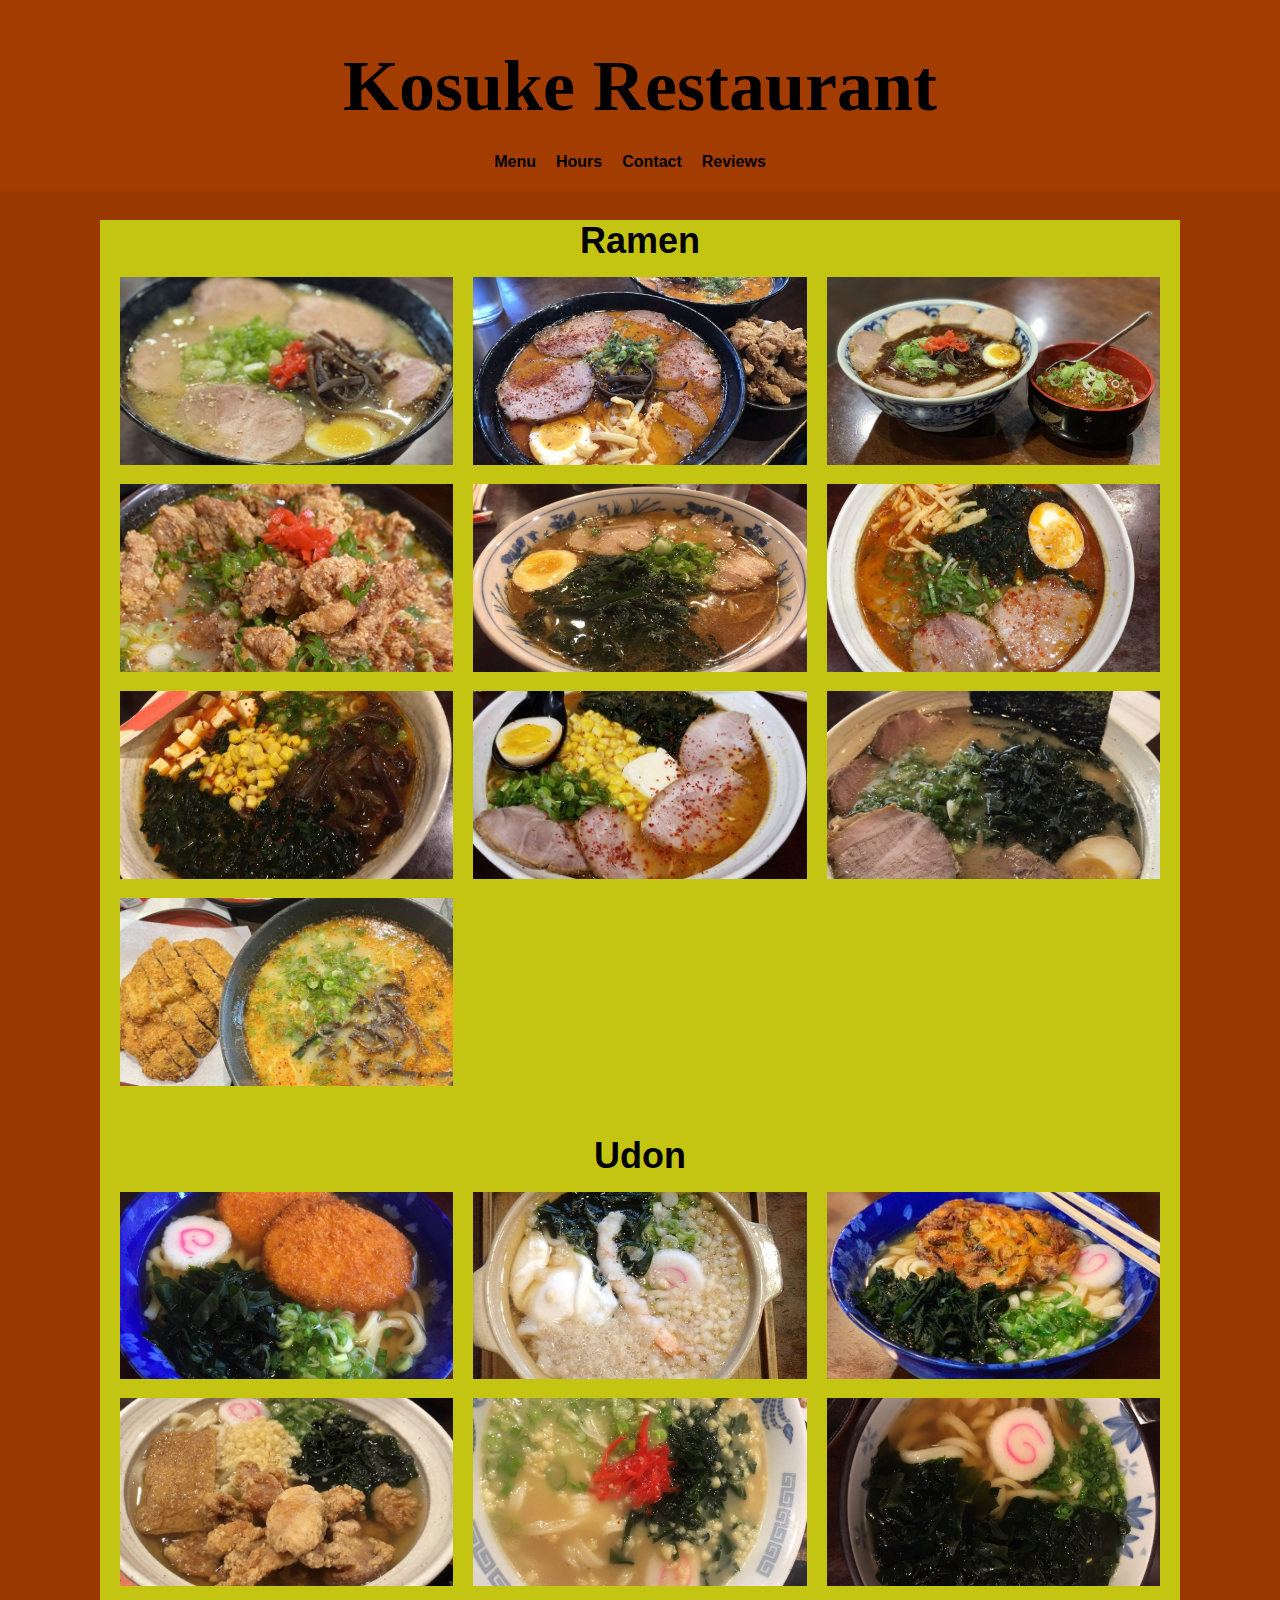
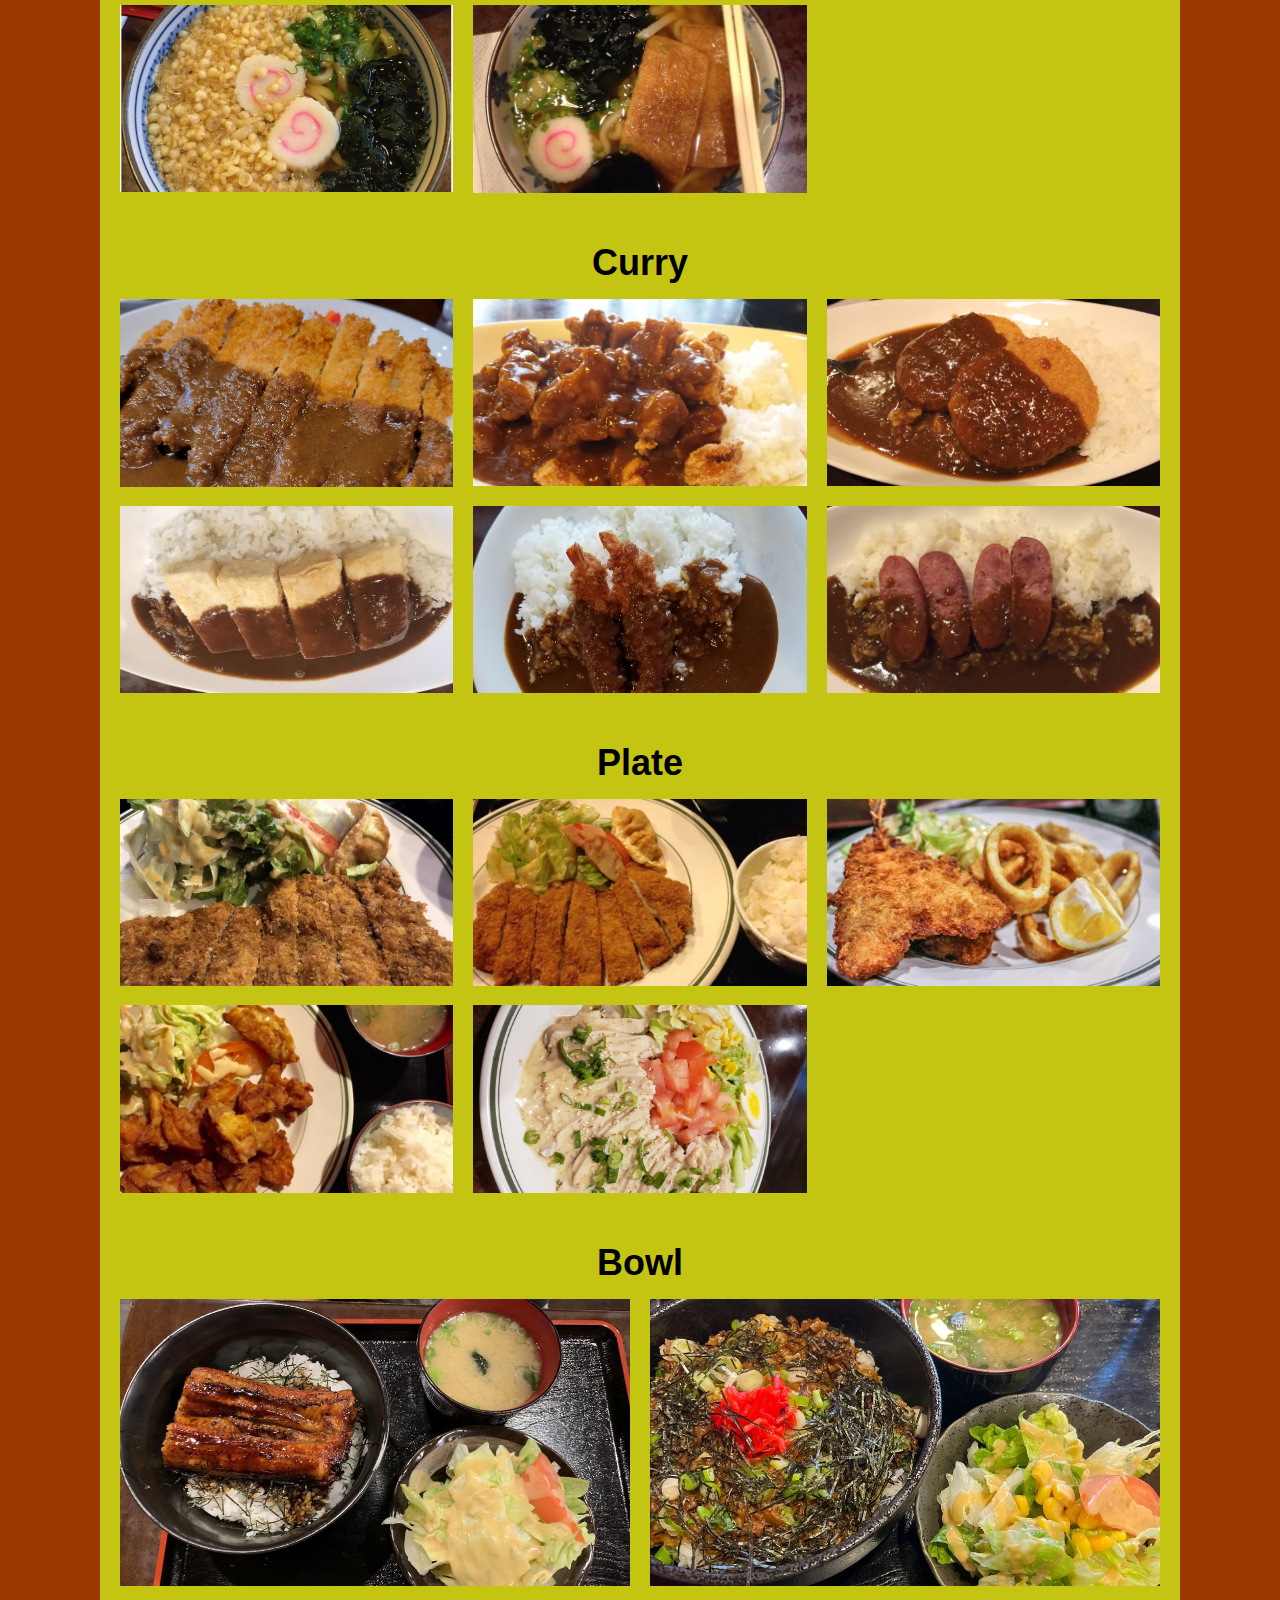
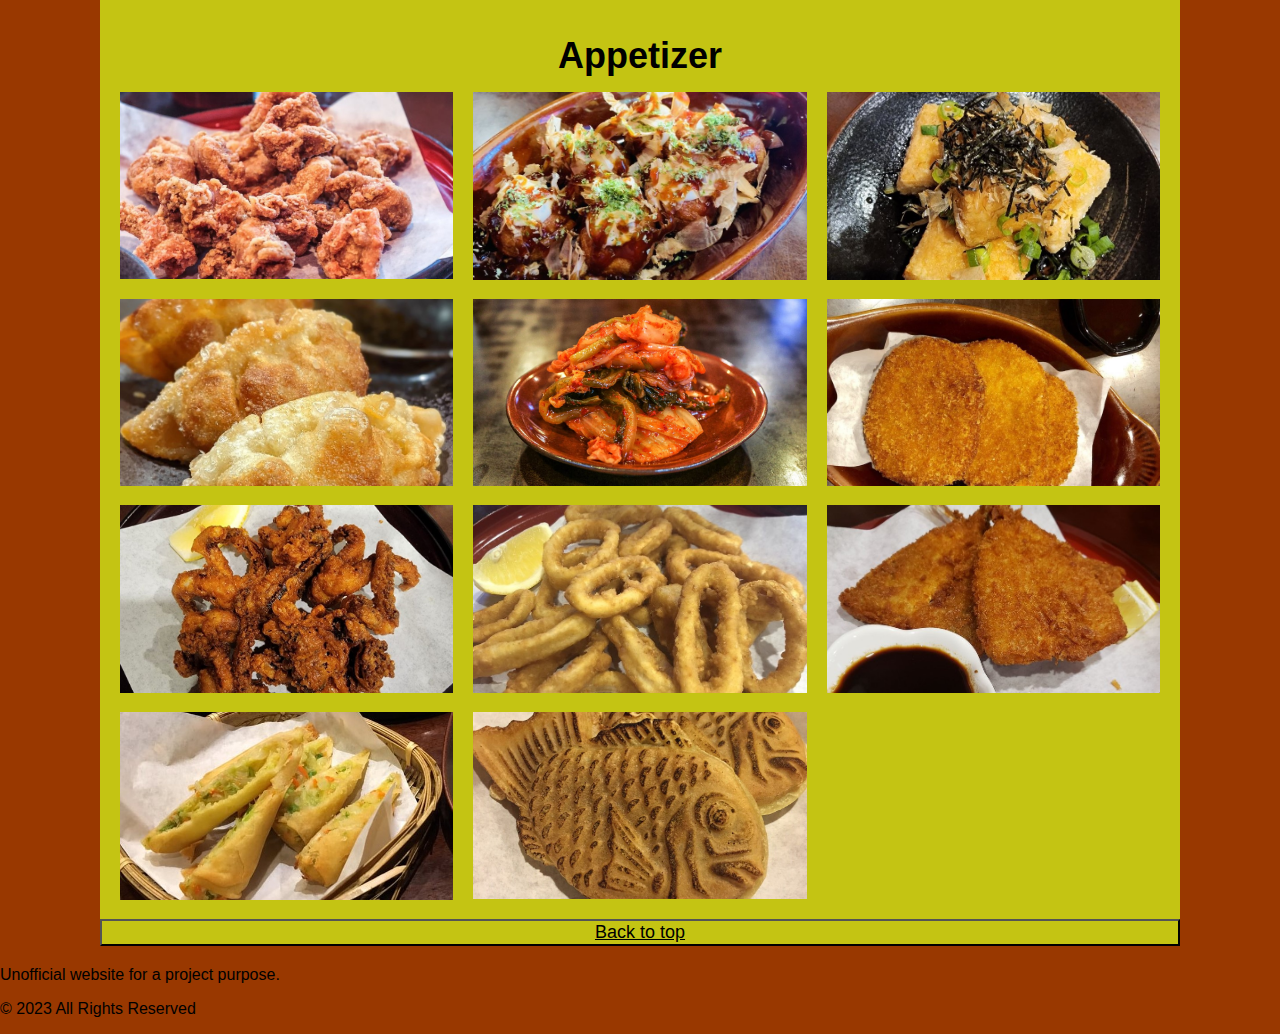
==== snap/menu.html @ 7005ef79 "added menu" ====
<!DOCTYPE html>
<html lang="en">
<head>
	<meta charset="UTF-8">
	<meta name="viewport" content="width=device-width, initial-scale=1">
	<title>Kosuke Ramen - Home</title>
	<link rel="stylesheet" href="styles.css">
</head>
<body>

	<header>
		<h1><a href="https://phangtommy.github.io/snap/snap.html">Kosuke Restaurant</a></h1>
		<nav>
			<ul>
				<li><a href="https://phangtommy.github.io/snap/snap.html#menu">Menu</a></li>
				<li><a href="https://phangtommy.github.io/snap/snap.html#hours">Hours</a></li>
				<li><a href="https://phangtommy.github.io/snap/snap.html#contact">Contact</a></li>
				<li><a href="https://phangtommy.github.io/snap/snap.html#reviews">Reviews</a></li>
			</ul>
		</nav>
	</header>
	

	<main>
    <section id="food">
        <h2>Ramen</h2>
            <div class="container" >
                <div id="wrapper">
                    <img src="1.jpg" alt="Image 1" onclick="zoomImage(this);">
                    <p class="text">Tonkotsu Ramen</p>
                </div>
                <div id="wrapper">
                    <img src="2.jpg" alt="Image 2" onclick="zoomImage(this);">
                    <p class="text">Spicy Ramen</p>
                </div>
                <div id="wrapper">
                    <img src="0.jpg" alt="Image 0" onclick="zoomImage(this);">
                    <p class="text">Kuro Ramen</p>
                </div>
                <div id="wrapper">
                    <img src="4.jpg" alt="Image 4" onclick="zoomImage(this);">
                    <p class="text">Popcorn Chicken Ramen</p>
                </div>
                <div id="wrapper">
                    <img src="9.jpg" alt="Image 9" onclick="zoomImage(this);">
                    <p class="text">Kuro Ramen</p>
                </div>
                <div id="wrapper">
                    <img src="10.jpg" alt="Image 10" onclick="zoomImage(this);">
                    <p class="text">Miso Ramen</p>
                </div>
                <div id="wrapper">
                    <img src="11.jpg" alt="Image 11" onclick="zoomImage(this);">
                    <p class="text">Spicy Miso Ramen</p>
                </div>
                <div id="wrapper">
                    <img src="12.jpg" alt="Image 12" onclick="zoomImage(this);">
                    <p class="text">Vegetable Ramen</p>
                </div>
                <div id="wrapper">
                    <img src="21.jpg" alt="Image 21" onclick="zoomImage(this);">
                    <p class="text">Tonkotsu Shoyu Ramen</p>
                </div>
                <div id="wrapper">
                    <img src="22.jpg" alt="Image 22" onclick="zoomImage(this);">
                    <p class="text">Cutlet Ramen</p>
                </div>
            </div>
    </section>
    
    <section id="food">
        <h2>Udon</h2>
            <div class="container" >
                <div id="wrapper">
                    <img src="13.jpg" alt="Image 13" onclick="zoomImage(this);">
                    <p class="text">Croquette Udon</p>
                </div>
                <div id="wrapper">
                    <img src="14.jpg" alt="Image 14" onclick="zoomImage(this);">
                    <p class="text">Nabeyaki Udon</p>
                </div>
                <div id="wrapper">
                    <img src="15.jpg" alt="Image 15" onclick="zoomImage(this);">
                    <p class="text">Kakiage Udon</p>
                </div>
                <div id="wrapper">
                    <img src="16.jpg" alt="Image 16" onclick="zoomImage(this);">
                    <p class="text">House Special Udon</p>
                </div>
                <div id="wrapper">
                    <img src="17.jpg" alt="Image 17" onclick="zoomImage(this);">
                    <p class="text">Kosuke Udon</p>
                </div>
                <div id="wrapper">
                    <img src="18.jpg" alt="Image 18" onclick="zoomImage(this);">
                    <p class="text">Wakame Udon</p>
                </div>
                <div id="wrapper">
                    <img src="19.jpg" alt="Image 19" onclick="zoomImage(this);">
                    <p class="text">Tanuki Udon</p>
                </div>
                <div id="wrapper">
                    <img src="20.jpg" alt="Image 20" onclick="zoomImage(this);">
                    <p class="text">Kitsune Udon</p>
                </div>
            </div>
    </section>

    <section id="food">
        <h2>Curry</h2>
            <div class="container" >
                <div id="wrapper">
                    <img src="23.jpg" alt="Image 23" onclick="zoomImage(this);">
                    <p class="text">Cutlet Curry</p>
                </div>
                <div id="wrapper">
                    <img src="24.jpg" alt="Image 24" onclick="zoomImage(this);">
                    <p class="text">Popcorn Chicken Curry</p>
                </div>
                <div id="wrapper">
                    <img src="25.jpg" alt="Image 25" onclick="zoomImage(this);">
                    <p class="text">Croquette Curry</p>
                </div>
                <div id="wrapper">
                    <img src="26.jpg" alt="Image 26" onclick="zoomImage(this);">
                    <p class="text">Tofu Curry</p>
                </div>
                <div id="wrapper">
                    <img src="27.jpg" alt="Image 27" onclick="zoomImage(this);">
                    <p class="text">Shrimp Curry</p>
                </div>
                <div id="wrapper">
                    <img src="28.jpg" alt="Image 28" onclick="zoomImage(this);">
                    <p class="text">Sausage Curry</p>
            </div>
    </section>


    <section id="food">
        <h2>Plate</h2>
            <div class="container" >
                <div id="wrapper">
                    <img src="29.jpg" alt="Image 29" onclick="zoomImage(this);">
                    <p class="text">Pork Cutlet Plate</p>
                </div>
                <div id="wrapper">
                    <img src="30.jpg" alt="Image 30" onclick="zoomImage(this);">
                    <p class="text">Chicken Cutlet Plate</p>
                </div>
                <div id="wrapper">
                    <img src="31.jpg" alt="Image 31" onclick="zoomImage(this);">
                    <p class="text">Aji Fry and Calamari (Fried Squid) Plate</p>
                </div>
                <div id="wrapper">
                    <img src="32.jpg" alt="Image 32" onclick="zoomImage(this);">
                    <p class="text">Japanese Fried Chicken Plate</p>
                </div>
                <div id="wrapper">
                    <img src="33.jpg" alt="Image 33" onclick="zoomImage(this);">
                    <p class="text">Sesame Miso Chicken Plate</p>
                </div>
            </div>
    </section>

    <section id="food">
        <h2>Bowl</h2>
            <div class="container" >
                <div id="wrapper">
                    <img src="7.jpg" alt="Image 7" onclick="zoomImage(this);">
                    <p class="text">Unagi Don</p>
                </div>
                <div id="wrapper">
                    <img src="8.jpg" alt="Image 8" onclick="zoomImage(this);">
                    <p class="text">Beef BBQ Don</p>
                </div>
            </div>
    </section>

    <section id="food">
        <h2>Appetizer</h2>
            <div class="container" >
                <div id="wrapper">
                    <img src="37.jpg" alt="Image 37" onclick="zoomImage(this);">
                    <p class="text">Popcorn Chicken</p>
                </div>
                <div id="wrapper">
                    <img src="6.jpg" alt="Image 6" onclick="zoomImage(this);">
                    <p class="text">Takoyaki</p>
                </div>
                <div id="wrapper">
                    <img src="34.jpg" alt="Image 34" onclick="zoomImage(this);">
                    <p class="text">Agedashi Tofu</p>
                </div>
                <div id="wrapper">
                    <img src="36.jpg" alt="Image 36" onclick="zoomImage(this);">
                    <p class="text">Gyoza</p>
                </div>
                <div id="wrapper">
                    <img src="42.jpg" alt="Image 42" onclick="zoomImage(this);">
                    <p class="text">Kimchi</p>
                </div>
                <div id="wrapper">
                    <img src="38.jpg" alt="Image 38" onclick="zoomImage(this);">
                    <p class="text">Croquette</p>
                </div>
                <div id="wrapper">
                    <img src="39.jpg" alt="Image 39" onclick="zoomImage(this);">
                    <p class="text">Fried Geso (Squid Leg)</p>
                </div>
                <div id="wrapper">
                    <img src="40.jpg" alt="Image 40" onclick="zoomImage(this);">
                    <p class="text">Fried Calamari</p>
                </div>
                <div id="wrapper">
                    <img src="41.jpg" alt="Image 41" onclick="zoomImage(this);">
                    <p class="text">Aji Fry (Horse Mackerel)</p>
                </div>
                <div id="wrapper">
                    <img src="35.jpg" alt="Image 35" onclick="zoomImage(this);">
                    <p class="text">Egg Roll</p>
                </div>
                <div id="wrapper">
                    <img src="43.jpg" alt="Image 43" onclick="zoomImage(this);">
                    <p class="text">Taiyaki</p>
                </div>
            </div>
    </section>


    <button id="myBtn">
        <a href="#top" style="color: rgb(0, 0, 0)">Back to top</a>
    </button>
	</main>
    


	<footer>
		<p>Unofficial website for a project purpose.</p>
		<p>&copy; 2023 All Rights Reserved</p>
	</footer>
</body>
</html>
---- snap/styles.css ----
/* Global styles */
body {
	font-family: Arial, sans-serif;
	margin: 0;
	padding: 0;
	/* background-image: url("ksk.png"); */
	background-color: hsl(22, 100%, 30%);
}

/* header */
header {
	background-color: hsl(22, 100%, 32%);
	padding: 20px;
	/* background-image: url("m1iysbpbkvrms475ms0g.png"); */
}

h1 {
	font-family:'Blackadder ITC';
	margin: 2%;  
	color:rgb(12, 12, 12);
	font-size: 3em;
	justify-content: center;
	display: flex;
}

nav {
	margin-top: 10px;
}

nav ul {
	list-style: none;
	margin: 0;
	padding: 0;
	justify-content: center;
	display: flex;
}

nav li {
	margin-right: 20px;
	display: flex;
}

h1 a{
	font-size: 150%;
	color: #000000;
	text-decoration: none;
	font-weight: bold;
}

nav a {
	color: #000000;
	text-decoration: none;
	font-weight: bold;
}

nav a:hover {
	color: #ECECEC;
	background-color: #000000;
}

nav a:visited{
	background-color: cyan;
}

.slideshow {
	width: 100%;
	height: 400px;
}

.slideshow img {
	width: 100%;
	height: 100%;
	object-fit: cover;
}



/* slideshow gallery */
* {box-sizing:border-box}

/* Slideshow container */
.slideshow-container {
  max-width: 1000px;
  position: relative;
  margin: auto;
}

/* Hide the images by default */
.mySlides {
  display: none;
}

/* Next & previous buttons */
.prev, .next {
  cursor: pointer;
  position: absolute;
  top: 50%;
  width: auto;
  margin-top: -22px;
  padding: 16px;
  color: white;
  font-weight: bold;
  font-size: 18px;
  transition: 0.6s ease;
  border-radius: 0 3px 3px 0;
  user-select: none;
}

/* Position the "next button" to the right */
.next {
  right: 0;
  border-radius: 3px 0 0 3px;
}

/* On hover, add a black background color with a little bit see-through */
.prev:hover, .next:hover {
  background-color: rgba(0,0,0,0.8);
}

/* Caption text */
.text {
  color: whitesmoke;
  font-size: 15px;
  padding: 8px 12px;
  position: absolute;
  bottom: 8px;
  width: 100%;
  text-align: center;
}

/* The dots/bullets/indicators */
.dot {
  cursor: pointer;
  height: 10px;
  width: 10px;
  margin: 0 2px;
  background-color: #bbb;
  border-radius: 50%;
  display: inline-block;
  transition: background-color 0.6s ease;
}

.active, .dot:hover {
  background-color: #717171;
}

/* Fading animation */
.fade {
  animation-name: fade;
  animation-duration: 1.5s;
}

@keyframes fade {
  from {opacity: .4}
  to {opacity: 1}
}
 




main {
	max-width: 1080px;
	margin: 20px auto;
	color: black;
	background: rgb(196, 196, 19);
}

/* Menu styles */
.menu-section {
	margin-bottom: 40px;
}

.menu-section h2 {
	font-size: 24px;
	margin-bottom: 10px;
}

.menu-item {
	display: flex;
	flex-wrap: wrap;
	margin-bottom: 20px;
}

.menu-item h3 {
	flex: 1;
	margin: 0;
}

.menu-item p {
	flex: 1;
	margin: 0;
}

.menu-item .price {
	font-weight: bold;
	font-size: 18px;
}

/* Location styles */
.location-section {
	margin-bottom: 40px;
}

.location-section h2 {
	font-size: 24px;
	margin-bottom: 10px;
}

.location-info {
	display: flex;
	flex-wrap: wrap;
	margin-bottom: 20px;
}

.location-info h3 {
	flex: 1;
	margin: 0;
}

.location-info p {
	flex: 1;
	margin: 0;
}

/* Floating Back-To-Top Button*/
#myBtn {
	width: 100%;
	font-size: 18px;
	background-color: rgb(196, 196, 19);
}

/*On Hover Color Change*/
#myBtn:hover {
	background-color: hsl(22, 100%, 30%);
}

.google-maps {
	position: relative;
	padding-bottom: 75%; 
	height: 0;
	overflow: hidden;
	width: 100%;
}

.google-maps iframe {
	position: absolute;
	top: 0;
	left: 0;
	width: 100% !important;
	height: 100% !important;
}

.container {
	display: grid;
	grid-template-columns: repeat(auto-fit, minmax(250px, 1fr));
	grid-gap: 20px;
	padding: 20px;
	margin: 0 auto;
	max-width: 1200px;
}
.container img {
	width: 100%;
	height: auto;
	object-fit: cover;
	cursor: pointer;
}

.container img:hover {
	opacity: 0.88;
}


.container img.zoom {
	max-width: none;
	height: 100%;
	position: fixed;
	top: 0;
	left: 0;
	right: 0;
	bottom: 0;
	margin: auto;
	z-index: 999;
}

#food {
	text-align: center;
	text-decoration: none;
	font-weight: bold;
	font-size: 150%;
	align-self: auto;
}

#food h2 {
	margin-bottom: -5px;
}

#wrapper .text {
	position:relative;
	bottom:30px;
	left:0px;
	visibility:hidden;
	align-self:center;
	margin-bottom: -55px;
	color: black;
}

#wrapper:hover .text {
	visibility:visible;
}
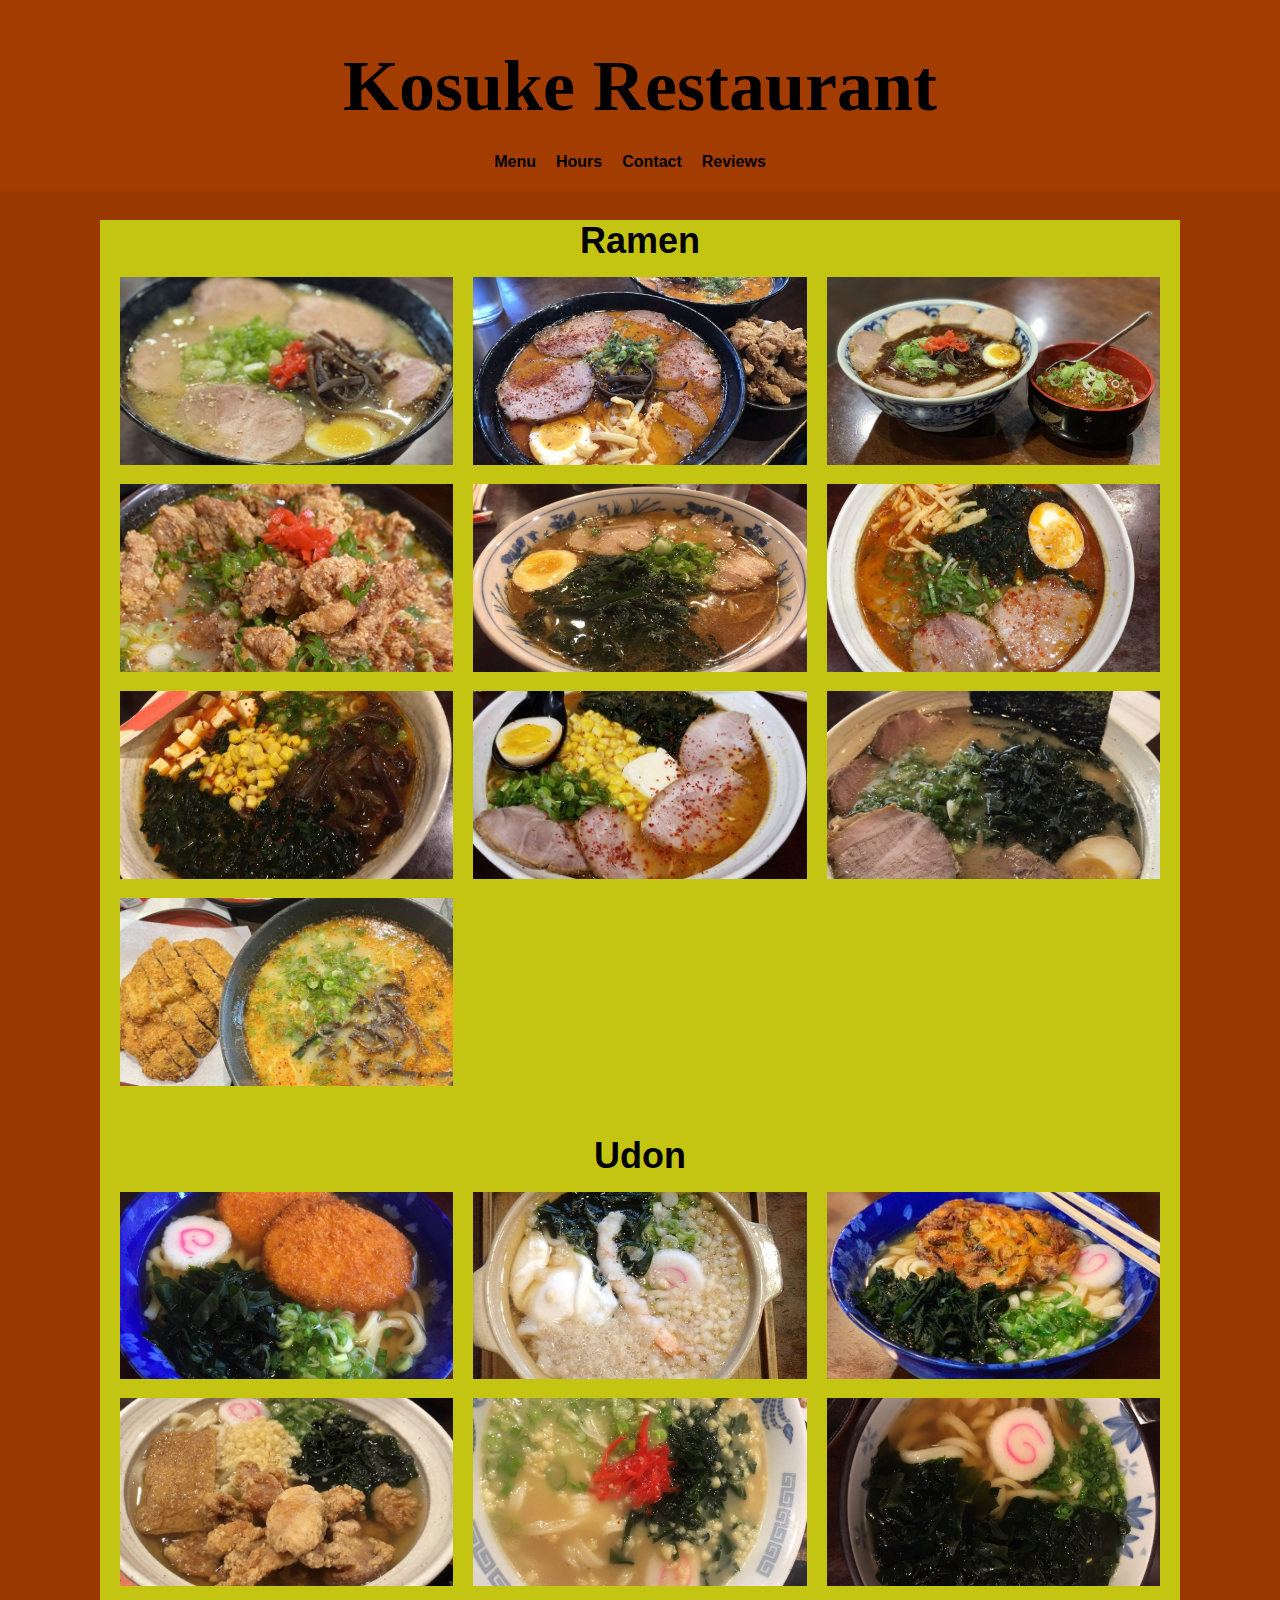
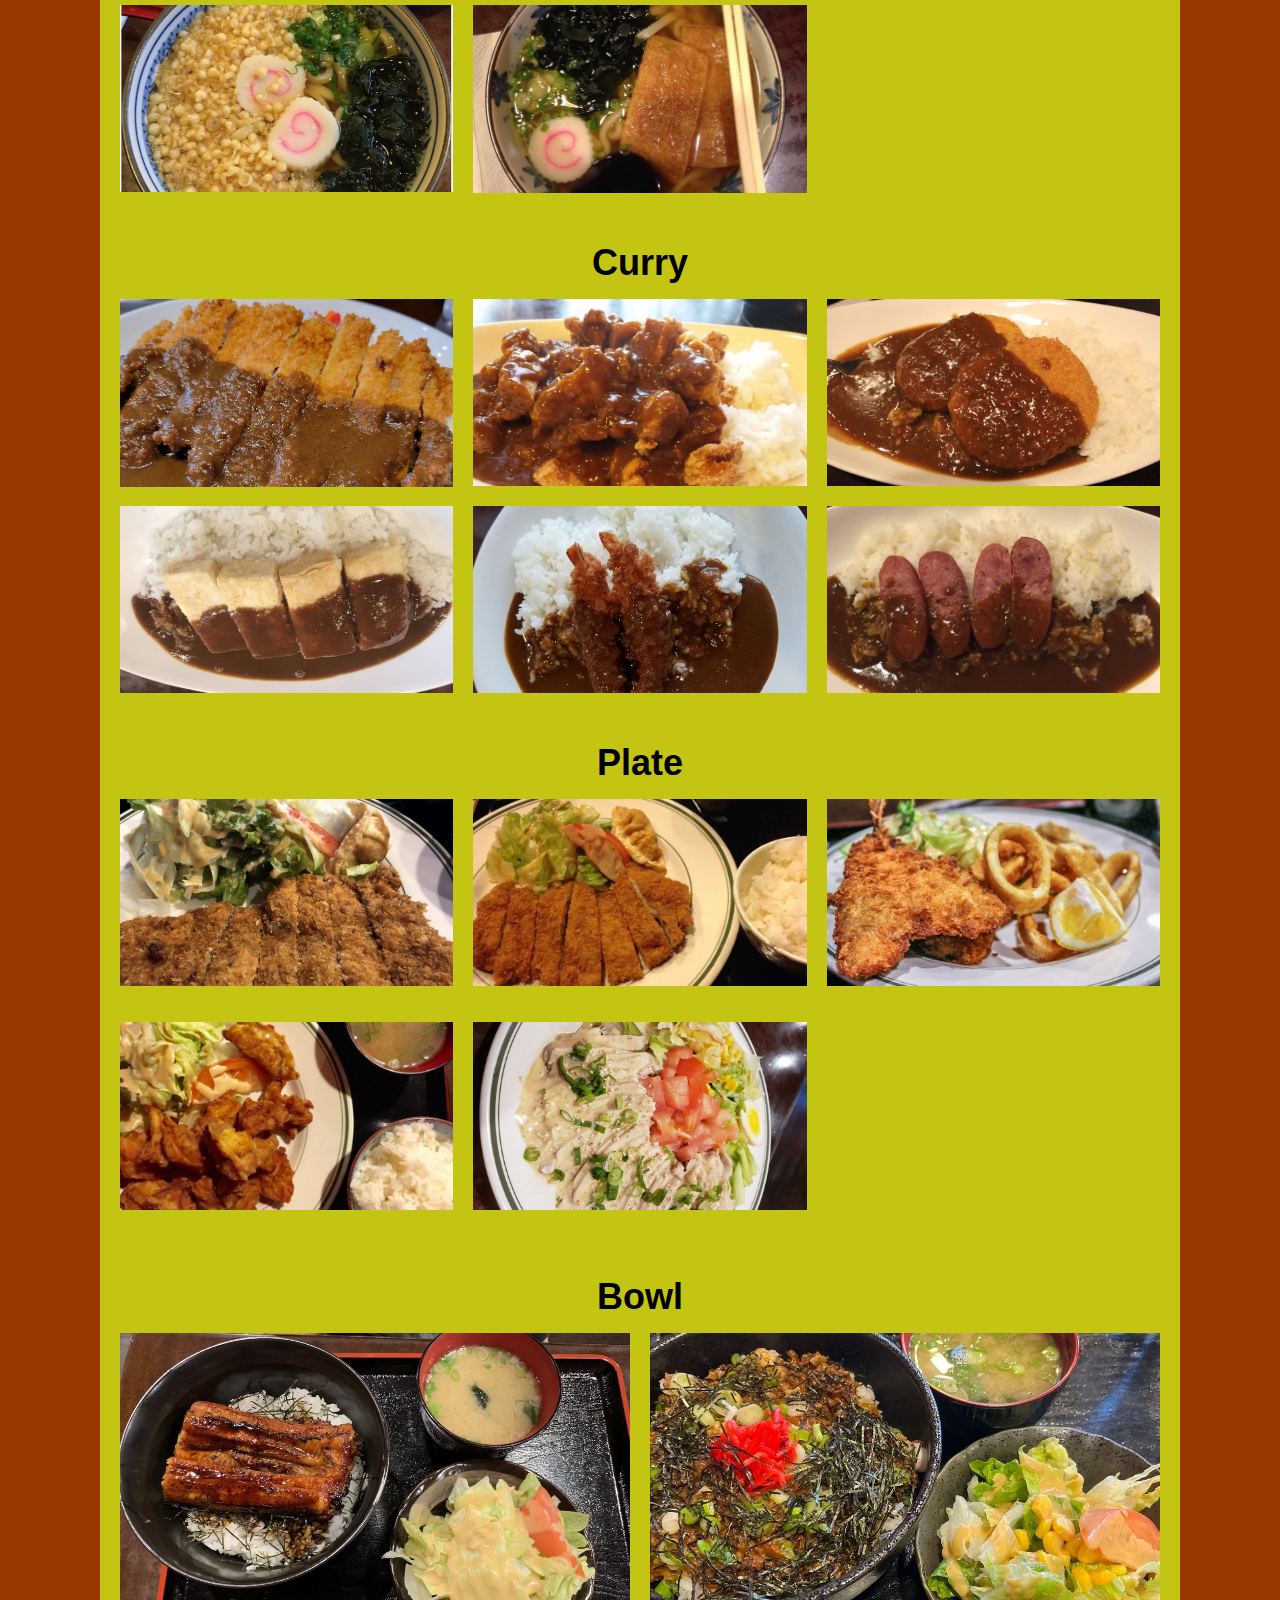
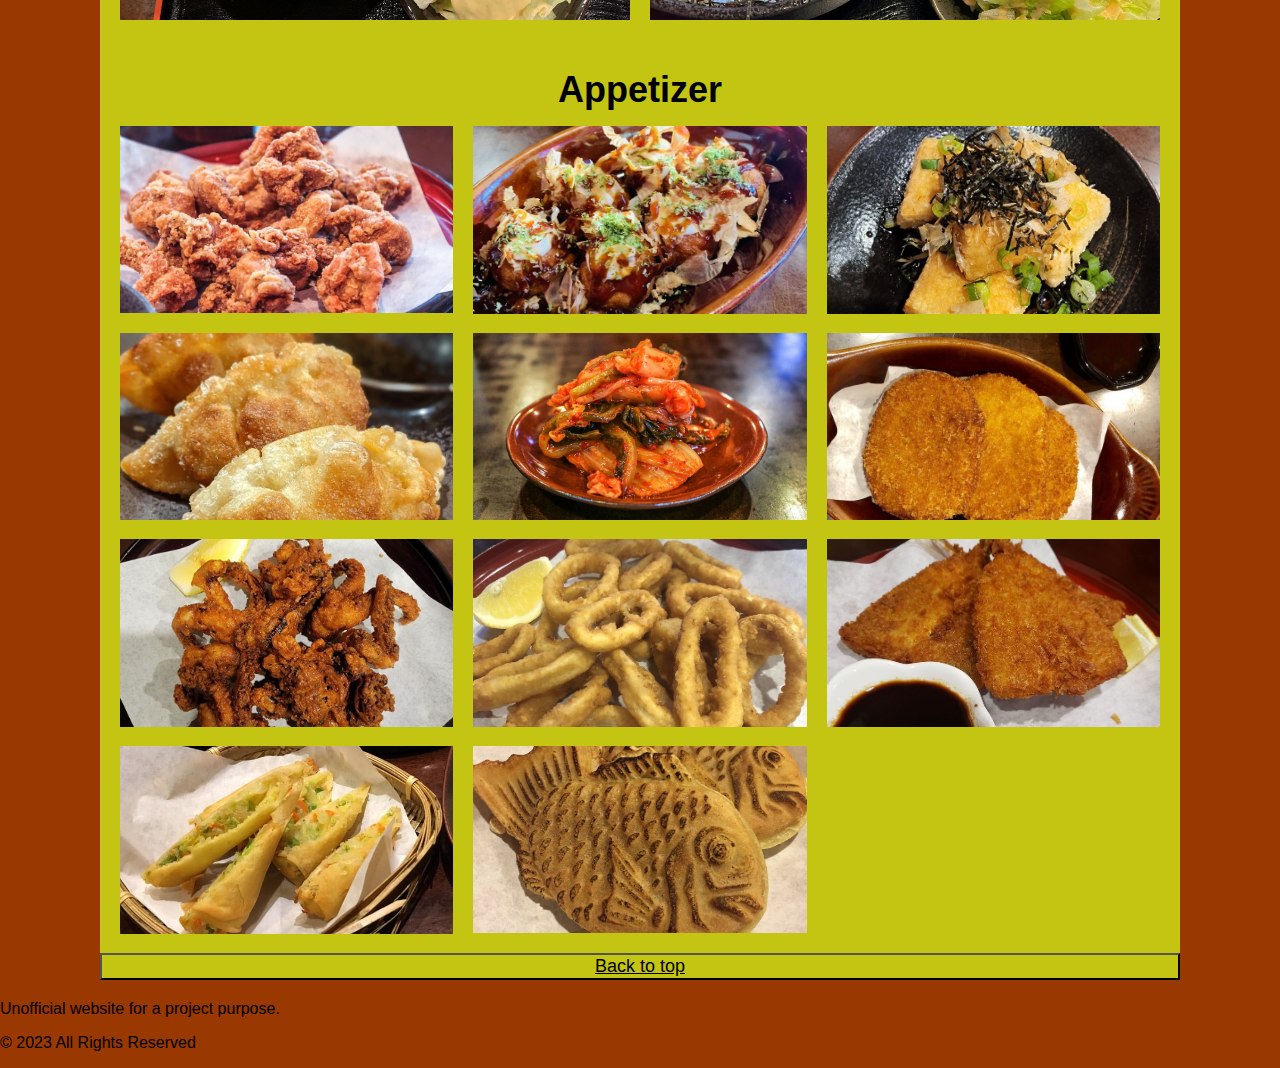
==== commit 2135f998: "fixed description" ====
--- a/snap/menu.html
+++ b/snap/menu.html
@@ -27,43 +27,43 @@
             <div class="container" >
                 <div id="wrapper">
                     <img src="1.jpg" alt="Image 1" onclick="zoomImage(this);">
-                    <p class="text">Tonkotsu Ramen</p>
+                    <p class="text">Tonkotsu Ramen - $14.50</p>
                 </div>
                 <div id="wrapper">
                     <img src="2.jpg" alt="Image 2" onclick="zoomImage(this);">
-                    <p class="text">Spicy Ramen</p>
+                    <p class="text">Spicy Ramen - $15.50</p>
                 </div>
                 <div id="wrapper">
                     <img src="0.jpg" alt="Image 0" onclick="zoomImage(this);">
-                    <p class="text">Kuro Ramen</p>
+                    <p class="text">Kuro Ramen - $15.59</p>
                 </div>
                 <div id="wrapper">
                     <img src="4.jpg" alt="Image 4" onclick="zoomImage(this);">
-                    <p class="text">Popcorn Chicken Ramen</p>
+                    <p class="text">Popcorn Chicken Ramen - $16.50</p>
                 </div>
                 <div id="wrapper">
                     <img src="9.jpg" alt="Image 9" onclick="zoomImage(this);">
-                    <p class="text">Kuro Ramen</p>
+                    <p class="text">Miso Ramen - $14.50</p>
                 </div>
                 <div id="wrapper">
                     <img src="10.jpg" alt="Image 10" onclick="zoomImage(this);">
-                    <p class="text">Miso Ramen</p>
+                    <p class="text">Spicy Miso Ramen - $15.50</p>
                 </div>
                 <div id="wrapper">
                     <img src="11.jpg" alt="Image 11" onclick="zoomImage(this);">
-                    <p class="text">Spicy Miso Ramen</p>
+                    <p class="text">Vegetable Ramen - $15.50</p>
                 </div>
                 <div id="wrapper">
                     <img src="12.jpg" alt="Image 12" onclick="zoomImage(this);">
-                    <p class="text">Vegetable Ramen</p>
+                    <p class="text">Corn Butter Ramen - $15.50</p>
                 </div>
                 <div id="wrapper">
                     <img src="21.jpg" alt="Image 21" onclick="zoomImage(this);">
-                    <p class="text">Tonkotsu Shoyu Ramen</p>
+                    <p class="text">Tonkotsu Shoyu Ramen - $15.50</p>
                 </div>
                 <div id="wrapper">
                     <img src="22.jpg" alt="Image 22" onclick="zoomImage(this);">
-                    <p class="text">Cutlet Ramen</p>
+                    <p class="text">Cutlet Ramen - $16.50</p>
                 </div>
             </div>
     </section>
@@ -73,35 +73,35 @@
             <div class="container" >
                 <div id="wrapper">
                     <img src="13.jpg" alt="Image 13" onclick="zoomImage(this);">
-                    <p class="text">Croquette Udon</p>
+                    <p class="text">Croquette Udon - $15.50</p>
                 </div>
                 <div id="wrapper">
                     <img src="14.jpg" alt="Image 14" onclick="zoomImage(this);">
-                    <p class="text">Nabeyaki Udon</p>
+                    <p class="text">Nabeyaki Udon - $15.50</p>
                 </div>
                 <div id="wrapper">
                     <img src="15.jpg" alt="Image 15" onclick="zoomImage(this);">
-                    <p class="text">Kakiage Udon</p>
+                    <p class="text">Kakiage Udon - $13.50</p>
                 </div>
                 <div id="wrapper">
                     <img src="16.jpg" alt="Image 16" onclick="zoomImage(this);">
-                    <p class="text">House Special Udon</p>
+                    <p class="text">House Special Udon - $14.50</p>
                 </div>
                 <div id="wrapper">
                     <img src="17.jpg" alt="Image 17" onclick="zoomImage(this);">
-                    <p class="text">Kosuke Udon</p>
+                    <p class="text">Kosuke Udon - $14.50</p>
                 </div>
                 <div id="wrapper">
                     <img src="18.jpg" alt="Image 18" onclick="zoomImage(this);">
-                    <p class="text">Wakame Udon</p>
+                    <p class="text">Wakame Udon - $12.50</p>
                 </div>
                 <div id="wrapper">
                     <img src="19.jpg" alt="Image 19" onclick="zoomImage(this);">
-                    <p class="text">Tanuki Udon</p>
+                    <p class="text">Tanuki Udon - $12.50</p>
                 </div>
                 <div id="wrapper">
                     <img src="20.jpg" alt="Image 20" onclick="zoomImage(this);">
-                    <p class="text">Kitsune Udon</p>
+                    <p class="text">Kitsune Udon - $12.95</p>
                 </div>
             </div>
     </section>
@@ -111,27 +111,27 @@
             <div class="container" >
                 <div id="wrapper">
                     <img src="23.jpg" alt="Image 23" onclick="zoomImage(this);">
-                    <p class="text">Cutlet Curry</p>
+                    <p class="text">Cutlet Curry - $13.50</p>
                 </div>
                 <div id="wrapper">
                     <img src="24.jpg" alt="Image 24" onclick="zoomImage(this);">
-                    <p class="text">Popcorn Chicken Curry</p>
+                    <p class="text">Popcorn Chicken Curry - $13.50</p>
                 </div>
                 <div id="wrapper">
                     <img src="25.jpg" alt="Image 25" onclick="zoomImage(this);">
-                    <p class="text">Croquette Curry</p>
+                    <p class="text">Croquette Curry - $12.95</p>
                 </div>
                 <div id="wrapper">
                     <img src="26.jpg" alt="Image 26" onclick="zoomImage(this);">
-                    <p class="text">Tofu Curry</p>
+                    <p class="text">Tofu Curry - $12.50</p>
                 </div>
                 <div id="wrapper">
                     <img src="27.jpg" alt="Image 27" onclick="zoomImage(this);">
-                    <p class="text">Shrimp Curry</p>
+                    <p class="text">Shrimp Curry - $13.50</p>
                 </div>
                 <div id="wrapper">
                     <img src="28.jpg" alt="Image 28" onclick="zoomImage(this);">
-                    <p class="text">Sausage Curry</p>
+                    <p class="text">Sausage Curry - $12.95</p>
             </div>
     </section>
 
@@ -141,23 +141,23 @@
             <div class="container" >
                 <div id="wrapper">
                     <img src="29.jpg" alt="Image 29" onclick="zoomImage(this);">
-                    <p class="text">Pork Cutlet Plate</p>
+                    <p class="text">Pork Cutlet Plate - $13.50</p>
                 </div>
                 <div id="wrapper">
                     <img src="30.jpg" alt="Image 30" onclick="zoomImage(this);">
-                    <p class="text">Chicken Cutlet Plate</p>
+                    <p class="text">Chicken Cutlet Plate - $13.50</p>
                 </div>
                 <div id="wrapper">
                     <img src="31.jpg" alt="Image 31" onclick="zoomImage(this);">
-                    <p class="text">Aji Fry and Calamari (Fried Squid) Plate</p>
+                    <p class="text">Aji Fry and Calamari (Fried Squid) Plate - $13.95</p>
                 </div>
                 <div id="wrapper">
                     <img src="32.jpg" alt="Image 32" onclick="zoomImage(this);">
-                    <p class="text">Japanese Fried Chicken Plate</p>
+                    <p class="text">Japanese Fried Chicken Plate - DISCONTINUED</p>
                 </div>
                 <div id="wrapper">
                     <img src="33.jpg" alt="Image 33" onclick="zoomImage(this);">
-                    <p class="text">Sesame Miso Chicken Plate</p>
+                    <p class="text">Sesame Miso Chicken Plate - DISCONTINUED</p>
                 </div>
             </div>
     </section>
@@ -167,11 +167,11 @@
             <div class="container" >
                 <div id="wrapper">
                     <img src="7.jpg" alt="Image 7" onclick="zoomImage(this);">
-                    <p class="text">Unagi Don</p>
+                    <p class="text">Unagi Don - $17.50</p>
                 </div>
                 <div id="wrapper">
                     <img src="8.jpg" alt="Image 8" onclick="zoomImage(this);">
-                    <p class="text">Beef BBQ Don</p>
+                    <p class="text">Beef BBQ Don - $13.95</p>
                 </div>
             </div>
     </section>
@@ -181,47 +181,47 @@
             <div class="container" >
                 <div id="wrapper">
                     <img src="37.jpg" alt="Image 37" onclick="zoomImage(this);">
-                    <p class="text">Popcorn Chicken</p>
+                    <p class="text">Popcorn Chicken - $7.50</p>
                 </div>
                 <div id="wrapper">
                     <img src="6.jpg" alt="Image 6" onclick="zoomImage(this);">
-                    <p class="text">Takoyaki</p>
+                    <p class="text">Takoyaki - $4.95</p>
                 </div>
                 <div id="wrapper">
                     <img src="34.jpg" alt="Image 34" onclick="zoomImage(this);">
-                    <p class="text">Agedashi Tofu</p>
+                    <p class="text">Agedashi Tofu - $3.95</p>
                 </div>
                 <div id="wrapper">
                     <img src="36.jpg" alt="Image 36" onclick="zoomImage(this);">
-                    <p class="text">Gyoza</p>
+                    <p class="text">Fried Gyoza - $3.95</p>
                 </div>
                 <div id="wrapper">
                     <img src="42.jpg" alt="Image 42" onclick="zoomImage(this);">
-                    <p class="text">Kimchi</p>
+                    <p class="text">Kimchi - $0.75</p>
                 </div>
                 <div id="wrapper">
                     <img src="38.jpg" alt="Image 38" onclick="zoomImage(this);">
-                    <p class="text">Croquette</p>
+                    <p class="text">Croquette - $4.95</p>
                 </div>
                 <div id="wrapper">
                     <img src="39.jpg" alt="Image 39" onclick="zoomImage(this);">
-                    <p class="text">Fried Geso (Squid Leg)</p>
+                    <p class="text">Fried Geso (Squid Leg) - $4.95</p>
                 </div>
                 <div id="wrapper">
                     <img src="40.jpg" alt="Image 40" onclick="zoomImage(this);">
-                    <p class="text">Fried Calamari</p>
+                    <p class="text">Fried Calamari - $4.95</p>
                 </div>
                 <div id="wrapper">
                     <img src="41.jpg" alt="Image 41" onclick="zoomImage(this);">
-                    <p class="text">Aji Fry (Horse Mackerel)</p>
+                    <p class="text">Aji Fry (Horse Mackerel) - $4.95</p>
                 </div>
                 <div id="wrapper">
                     <img src="35.jpg" alt="Image 35" onclick="zoomImage(this);">
-                    <p class="text">Egg Roll</p>
+                    <p class="text">Egg Roll - $3.95</p>
                 </div>
                 <div id="wrapper">
                     <img src="43.jpg" alt="Image 43" onclick="zoomImage(this);">
-                    <p class="text">Taiyaki</p>
+                    <p class="text">Taiyaki - $4.95</p>
                 </div>
             </div>
     </section>
